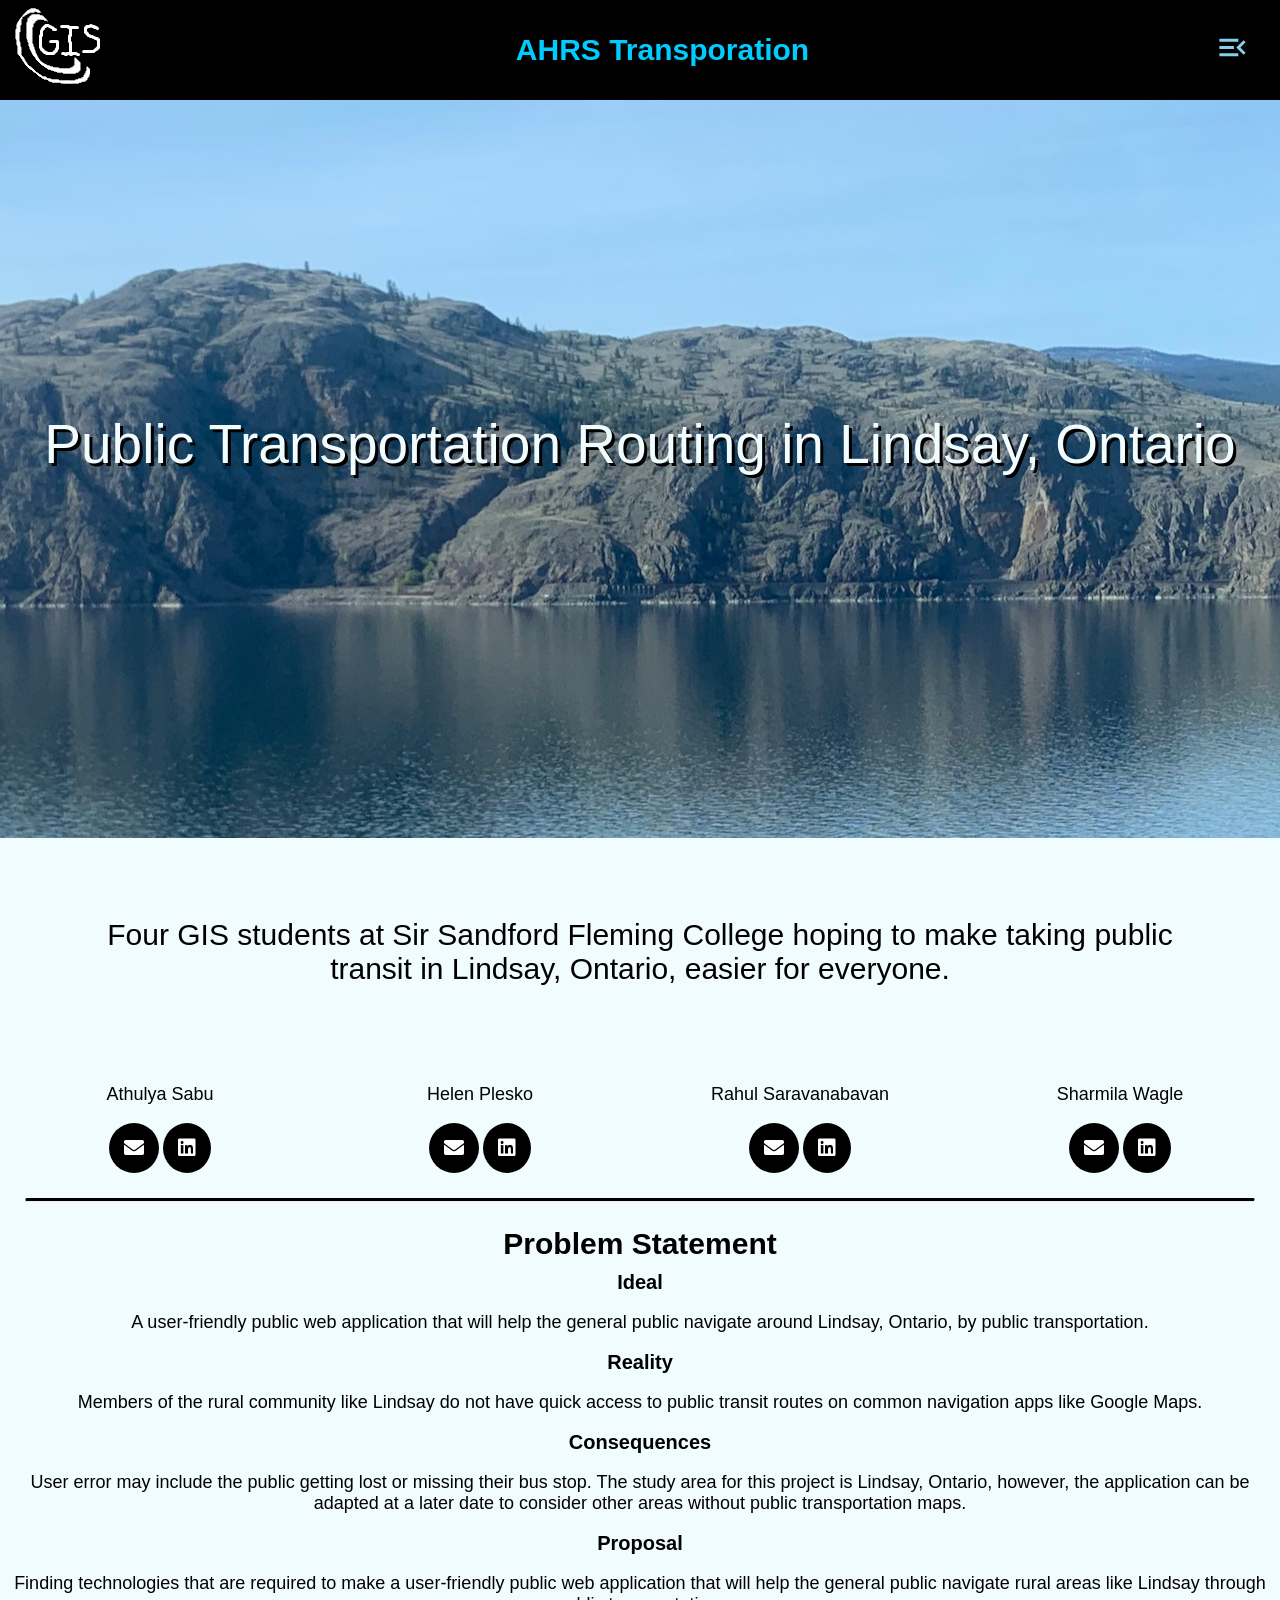
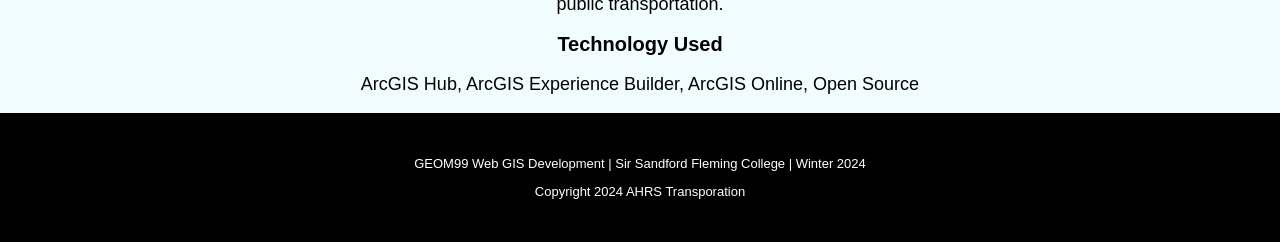
==== index.html @ e41e7b85 "gtyht" ====
<!DOCTYPE html>
<html lang="en">
<head>
    <title>AHRS Transporation</title>
    <link rel="stylesheet" href="style.css"> 
    <script src="script.js"></script>
    <meta charset="UTF-8">
    <meta name="viewport" content="width=device-width, initial-scale=1">
	<!-- External link to font awesome icons (social media icons in the footer and stars and quotation marks on client testimonials page) -->
	<link rel="stylesheet" href="https://cdnjs.cloudflare.com/ajax/libs/font-awesome/5.15.3/css/all.min.css">
</head>

<body>
    <!-------------------
    - Owner : Rahul Saravanabavan
    - Date  : Nov 28 (template)
    - From  : https://www.w3schools.com/html/html_intro.asp
    --------------------->
<header>
        <nav>
            <img src="img/gislogo.png" alt="GIS Logo" class="logo">
	    <h1><a href="index.html" class="active-page">AHRS Transporation</a></h1>
            <ul class="sidebar">
                <li onclick=hideSidebar()><a href="#"><svg xmlns="http://www.w3.org/2000/svg" height="35" viewBox="0 -960 960 960" width="35"><path d="m256-240-56-56 384-384H240v-80h480v480h-80v-344L256-240Z"/></svg></a></li>
                <li><a href="cartography.html">Steps</a></li>
                <li><a href="programming.html">Programming</a></li>
                <li><a href="surveying.html">Surveying And CAD Mapping</a></li>
                <li><a href="databases.html">DataBase</a></li>
                <li><a href="geodesy.html">Geodesy</a></li>
                <li><a href="remotesensing.html">Remote Sensing</a></li>
            </ul>
            <ul>
                <li class="hide"><a href="cartography.html">Steps</a></li>
                <li class="hide"><a href="programming.html">Programming</a></li>
                <li class="hide"><a href="surveying.html">Surveying And CAD Mapping</a></li>
                <li class="hide"><a href="databases.html">DataBase</a></li>
                <li class="hide"><a href="geodesy.html">Geodesy</a></li>
                <li class="hide"><a href="remotesensing.html">Remote Sensing</a></li>
                <li class="hamburger-button" onclick=showSidebar() ><a href="#"><svg xmlns="http://www.w3.org/2000/svg" height="35" viewBox="0 -960 960 960" width="35"><path d="M120-240v-80h520v80H120Zm664-40L584-480l200-200 56 56-144 144 144 144-56 56ZM120-440v-80h400v80H120Zm0-200v-80h520v80H120Z"/></svg></a></li>
            </ul>
        </nav>
</header>


    <!--*** End Owner: Rahul Saravanabavan *** -->
	
    <!-------------------
    - Owner: Helen Plesko
    - Date: April 10, 2024
	- Section: PROBLEM STATEMENT
    - Inspiration: 	layout, https://www.w3schools.com/html/html_intro.asp
					email links, https://www.w3schools.com/html/tryit.asp?filename=tryhtml_links_email
					font awesome free icons, https://fontawesome.com/v5/search?m=free
    --------------------->
    <div id="main-content-landing">
        <h1 id="landing-Header">Public Transportation Routing in Lindsay, Ontario</h1>
    </div>

    <div id="section-landing">
        <p>Four GIS students at Sir Sandford Fleming College hoping to make taking public transit in Lindsay, Ontario, easier for everyone.</p>
    </div>
    
	<div class="row">
		<div class="column">
			<p class="name">Athulya Sabu</p>
			<a href="mailto:athulya.sabu@flemingcollege.ca" class="fas fa-envelope" title="Athulya's Fleming email" target="_blank"></a>
			<a href="https://twitter.com/" class="fab fa-linkedin" title="Athulya's LinkedIn page" target="_blank"></a>
		</div>
		<div class="column">
			<p class="name">Helen Plesko</p>
			<a href="mailto:helen.plesko@flemingcollege.ca" class="fas fa-envelope" title="Helen's Fleming email" target="_blank"></a>
			<a href="https://www.linkedin.com/in/helenplesko/" class="fab fa-linkedin" title="Helen's LinkedIn page" target="_blank"></a>
		</div>
		<div class="column">
			<p class="name">Rahul Saravanabavan</p>
			<a href="mailto:rahul.saravanabavan@flemingcollege.ca" class="fas fa-envelope" title="Rahul's Fleming email" target="_blank"></a>
			<a href="https://www.linkedin.com/in/rahulsaravanabavan/" class="fab fa-linkedin" title="Rahul's LinkedIn page" target="_blank"></a>
		</div>
		<div class="column">
			<p class="name">Sharmila Wagle</p>
			<a href="mailto:sharmila.wagle@flemingcollege.ca" class="fas fa-envelope" title="Sharmila's Fleming email" target="_blank"></a>
			<a href="https://www.linkedin.com/in/sharmila-wagle/" class="fab fa-linkedin" title="Sharmila's LinkedIn page" target="_blank"></a>
		</div>
	</div>
	
	<hr class="rounded">
	
	<div class="problemstatement">
		<h2>Problem Statement</h2>
		
		<h3>Ideal</h3>
		<p>A user-friendly public web application that will help the general public navigate around Lindsay, Ontario, by public transportation.</p>
		
		<h3>Reality</h3>
		<p>Members of the rural community like Lindsay do not have quick access to public transit routes on common navigation apps like Google Maps. </p>
		
		<h3>Consequences</h3>
		<p>User error may include the public getting lost or missing their bus stop. The study area for this project is Lindsay, Ontario, however, the application can be adapted at a later date to consider other areas without public transportation maps. </p>
		
		<h3>Proposal</h3>
		<p>Finding technologies that are required to make a user-friendly public web application that will help the general public navigate rural areas like Lindsay through public transportation.</p>
		
		<h3>Technology Used</h3>
		<p>ArcGIS Hub, ArcGIS Experience Builder, ArcGIS Online, Open Source</p>
	</div>
<!-- *** Helen Content Section End *** -->
    	
<!-- --------------------
- Owner: 	Helen Plesko
- Date:		April 10, 2024
- Section:	FOOTER
- Inspired By: 	https://www.evarigisconsulting.com/
				https://www.w3schools.com/html/html_layout.asp
--------------------- -->
<footer>
	<div class="footertext">
		<p>GEOM99 Web GIS Development | Sir Sandford Fleming College | Winter 2024</p>
		<p>Copyright 2024 AHRS Transporation</p>
	</div>
</footer>
<!-- *** Helen Footer Section End *** -->

</body>
</html>
---- style.css ----
/* The stylesheet for the group project*/
/* 
- Owner: Rahul Saravanabavan
- Date: Nov 28 2023
--------------------------------
*/

/*Make all images responsive*/
img {
    display: block;
    margin-left: auto;
    margin-right: auto;
}

/* Our h1 tag is the landing page for our website so that we have hover and a tag for it*/
h1{
    margin-left: 0px !important;
    font-family: Helvetica, sans-serif;
    font-weight: normal;
    font-size: 30px;
    position: relative;
}
h1 a{
    text-decoration: none;
    color: #f1fcff;
    font-weight: bold;
    display: flex;
}
h1 a:hover{
    color: rgb(0, 204, 255);
}
.active-page {
    color: rgb(0, 204, 255);
}
/* This header contains the nav bar which is fixed*/
header{
    font-family: "Crimson Text", serif;
    font-size: 17px;
    position: fixed;
    left: 0;
    top: 0;
    height: 10px;
    font-family: sans-serif;
    z-index: 10;
}
/* The Nav Bar has our subsequent pages which also has our */
nav{
    display: flex;
    background-color: #000;
    width: 100%;
    position: fixed;
    margin: 0;
    padding: 0;
    align-items: center;
    justify-content: space-between;
    float: right;
}

nav ul {
    padding-left: 0px;
}

nav ul li{
    display: inline-block;
    list-style: none;
    margin: 5px 10px;
    padding-right: 20px;
}
/* This modifies the hover text of our subsequent pages*/
nav ul li a{
    text-decoration: none;
    color: #f1fcff;
    font-weight: bold;
    text-shadow: 0px 0px 7px black;
}
/* I we hover on each page title we have a hover effect which is excecuted by the below code*/
nav ul li a:hover{
    color: rgb(0, 204, 255);
}
/* For the logo we have made it look rounder */
.logo{
    margin: 0px;
    border-radius: 50%;
    padding-left: 10px;
}
/* This is the side bar which has the responsive navbar pops at right*/
.sidebar{
    position: fixed;
    top:0%;
    right: 0%;
    height: 100vh;
    width: 250px;
    z-index: 999;
    background-color:rgb(148, 148, 148, 0.2);
    backdrop-filter: blur(10px);
    box-shadow: -10px 0 10px rgba(24, 69, 106, 0.1);
    display: flex;
    flex-direction: column;
    align-items: flex-start;
    justify-content: flex-start; 
    display: none; /* determines the sidebar space between alter before use*/
}
.sidebar li{
    margin-bottom: 10px;
}
/* This is the button for the menubar*/
.hamburger-button{
    display: none;
}
/* SVG file is the responsive menu bar menu and close items */
svg{
    fill:skyblue;
}
.sub-menu{
    display: inline;
    margin-top: 150px;
    position: fixed;
    border-top: #09c0f3;
    border-style: ridge;
    background-color: #000;
}
/* These are the media query for reponsive design which was driven from the w3schools responsive hamburger navbar*/
/* When the screen hits the width of 1470 px which is the first breaking point it displays the hamburger menu item*/
@media (max-width: 1470px){
    .hide{
        display: none;
    }
    .hamburger-button{
        display: block;
    }
}
/* When the screen hits the width of 550 px which is the second breaking point it shirnks the logo*/
@media  (max-width: 550px){
    .logo{
        height: 50px;
        width: 50px;
    }
    .sub-menu{
        margin-top: 130px;
        width: 100%;
    }
    .sub-menu a{
        margin-left: 30px;
    }
}
@media  (min-width: 650px){
    .sidebar{
       display: none;
    }
}
/* if the creen attains the minimum width of 350px the h1 padding left increases*/
@media (min-width: 350px){
    h1 {
        padding-left:10px;
    }
}
@media (max-width: 340px){
    .sub-menu a{
        font-size: small;
    }
}
/* The following are the picture native resolution which is resized and holds its size while being shrinked*/
.raster{
    margin-left:20%;
    font-family: Cambria, Cochin, Georgia, Times, 'Times New Roman', serif;
    font-size: 35px;
}
.SA1{
    max-width: 470px;
    max-height: 300px;
    width: 80%;
}
/* The following are the picture native resolution which is resized and holds its size while being shrinked*/
.SA2{
    max-width: 477px;
    max-height: 300px;
    width: 80%;
}
.SA3{
    max-width: 481px;
    max-height: 300px;
    width: 80%;
}
.SA4Raster{
    max-width: 486px;
    max-height: 300px;
    width: 80%;
}
.SA4Vector{
    max-width: 349px;
    max-height: 300px;
    width: 80%;
}
/* The following are the picture native resolution which is resized and holds its size while being shrinked*/
.GV1{
    max-width: 466px;
    max-height: 300px;
    width: 80%;
}
.GV2,.GV3{
    max-width: 463px;
    max-height: 300px;
    width: 80%;
}
.GV4{
    max-width: 460px;
    max-height: 300px;
    width: 80%;
}
/* The following are the picture native resolution which is resized and holds its size while being shrinked*/
.AI1{
    max-width: 466px;
    max-height: 300px;
    width: 80%;
}
.AI2{
    max-width: 464px;
    max-height: 300px;
    width: 80%;
}
.AI3Quality,.AI3Quality{
    max-width: 463px;
    max-height: 300px;
    width: 80%;
}
/* End Owner: Rahul Saravanabavan */

/* 
- Owner: Thiluxsaan Puvanendran
- Date: Nov 22 2023
*/
body{
    background-color: #f1fcff;
    margin: 0px;
}
/* End Owner: Thiluxsaan Puvanendran */

/*
- Owner : Jackson Mitchell
- Date  : Nov 22 (Margins) Nov 30 (Flex box)
- flex box https://www.w3schools.com/css/css3_flexbox.asp
*/
#main-content,#main-content-landing {
    margin: auto;
    margin-top: 150px;
    width: 80%;
}

.section,#section-landing {
    display: flex;
    flex-wrap: wrap;
    margin-top: 50px;
    margin-bottom: 50px;
}
/* End Owner: Jackson Mitchell */

/* 
- Owner: Thiluxsaan Puvanendran
- Date: Nov 22 2023
- Font size and style
--------------------------------
- Owner: Jackson Mitchell
- Date Nov 22 2023
- margins
*/
/* these are the h2 and h3 of our every page*/
h2{
    font-family: Helvetica, sans-serif;
    color: #000000;
    font-weight: normal;
    font-size:30px;
    margin-top: 5px;
    margin-bottom: 5px;
}
h3{
    font-family: Helvetica, sans-serif;
    color: #000000;
    font-weight: normal;
    font-size: 20px;
    margin-top: 10px;
    margin-bottom: 15px;
    flex: 0 0 100%;
	
}
p{ 
    font-family: Helvetica, sans-serif;
    color: #000000;
    font-weight: normal;
    font-size:18px;
}
/* End Owner: Thiluxsaan Puvanendran */
/* End Owner: Jackson Mitchell */

/* Modifies the h4 class to have a 10px upper margin, colorized text that is bolded, and an 18 point font size */
h4 {
    margin-bottom: 0px;
    margin-top: 10px;
    color: #f1fcff;
    font-weight: bold;
    font-size: 18px;
}

/* Sets a 20px top margin and a 16 point font size for the line of text at the bottom of the footer. */
#team {
    margin-top: 20px;
    font-size: 16px;
}

/* Sets margins and font size for photo captions */
.caption{ 
    margin-left: auto;
    margin-right: auto;
    font-size:14px;
}

/* ID used to display treesurveydata.png in its native resolution */
#db1 {
    max-width: 842px;
    max-height: 436px;
    width: 70%;
    height: auto;
}

/* ID used to display treedatabase.png in its native resolution */
#db2 {
    max-width: 868px;
    max-height: 513px;
    width: 70%;
    height: auto;
}

/* ID used to display tylerwebsite.png in its native resolution */
#wd1 {
    max-width: 1116px;
    max-height: 164px;
    height: auto;
    width: 85%;
}

/* ID used to display luxwebsite.png in its native resolution */
#wd2 {
    max-width: 1127px;
    max-height: 87px;
    height: auto;
    width: 85%;
}

/* ID used to display jacksonwebsite.png in its native resolution */
#wd3 {
    max-width: 1142px;
    max-height: 80px;
    height: auto;
    width: 85%;
}
    
/* End Owner: Tyler Rubini */

/* Jackson Images
source https://www.w3schools.com/howto/howto_css_image_center.asp
*/
/* These are the pictures which are in native resolution */
.jimg {
    max-width: 600px; 
    max-height: 400px;
    width: 50%;
}

#ac1 {
    max-width: 1000px;
    max-height: 625px;
    width: 70%;
    height: auto;
}
#ac2 {
    max-width: 800px;
    max-height: 507px;
    width: 70%;
    height: auto;
}
#ac3 {
    max-width: 895px;
    max-height: 660px;
    width: 70%;
    height: auto;
}
#gb1 {
    max-width: 895px;
    max-height: 660px;
    width: 70%;
    height: auto;
}
	
#gb2 {
    max-width: 1000px;
    max-height: 649px;
    width: 70%;
    height: auto;
}

/*Ul tag has font size of 25px and font being Times New Roman*/
.lux-lists {
	font-size:18px;
	font-family: Helvetica, sans-serif;
	list-style-type: circle;
	
}


.dark-mode { 
	background-color: #333333;
	color: #f1fcff;
}

.button { 
	background-color: black;
	color: white;
	border: 2px solid white;
	font-family: "Crimson Text", serif;
	
}

.button:hover {
	background-color: black;
	color: #00ccff;
}

.dark-mode h1 {
	color: white;
}

.dark-mode p {
	color: white;
}

.dark-mode h3 {
	color: white;
}

.dark-mode h2 {
	color: white;
}

/*Ul li is list element and the element is being manipulated to have padding on each listed item in the unorder list.*/
.lux-lists li{
	padding: 18px;
}
.as{
	flex:0 0 100%;
}
/*
- Owner: Jackson Mitchell
- Date Dec 4 2023
- Specific CSS For Landing Page (index)
- https://www.w3schools.com/html/html_images_background.asp
- https://www.w3schools.com/cssref/css3_pr_text-shadow.php
*/
#main-content-landing {
    background-image: url('img/mount.jpg');
    background-position: center;
    padding-top: 375px;
    padding-bottom: 325px;
    margin: 0px;
    width: 100%;
    text-align: center;
}

#landing-Header {
    font-family: Helvetica, sans-serif;
    color: #f1fcff;
    font-size: 55px;
    font-weight: normal;
    text-shadow: 3px 3px #000000;
    padding: 0px;

}

#section-landing {
    text-align: center;
    margin-left: auto;
    margin-right: auto;
    width: 85%;
}
#section-landing p {
    font-size: 30px;
}
/*
- Owner: Jackson Mitchell
- Date Nov 30 2023
- adding break point and css to adjust for small screens
- https://www.w3schools.com/howto/howto_css_media_query_breakpoints.asp
*/
@media only screen and (max-width: 550px) {
    h1{
        font-size: 20px;
    }

    #main-content-landing {
        padding-top: 150px;
        padding-bottom: 100px;
    }

    #landing-Header {
        font-size: 40px;
    }
/* This is the responsive section for our footer which has the flex display and direction to coloumn  so that if the page attains the maximum width of 550px it transforms to the coloumn*/
    #section-landing p {
        font-size: 20px;
    }
    .row {
        display: flex;
        flex-wrap: wrap;
        flex-direction: column;
        align-items: center;
    }
    .column {
        width: 100%;
    }
}
/* Owner: Parkavi Shanmugam
   Date: Dec 06 2023 */

.par-list {
    font-size:20px;
    list-style-type: decimal;
    padding: 20px;
}
#py1 {
    max-width: 1600px;
    max-height: 1200px;
    height: auto;
    width: 80%;
}
.rm1 {
    max-width: 1443px;
    max-height: 952px;
    height: auto;
    width: 80%;
}
.rm2 {
    max-width: 1560px;
    max-height: 691px;
    height: auto;
    width: 80%;
}
.rm3 {
    max-width: 1560px;
    max-height: 982px;
    height: auto;
    width: 80%;
}
.rm4 {
    max-width: 1567px;
    max-height: 855px;
    height: auto;
    width: 80%;
}

/* End Owner: Parkavi Shanmugam */

/*
Owner: Helen Plesko
Date: April 10, 2024
*/
/* Customization of problem statement fonts */
.problemstatement h2 {
    font-family: Helvetica, sans-serif;
    color: #000000;
    font-weight: bold;
    font-size:30px;
    margin-top: 5px;
    margin-bottom: 5px;
	text-align: center;
}
.problemstatement h3 {
    font-family: Helvetica, sans-serif;
    color: #000000;
    font-weight: bold;
    font-size: 20px;
    margin-top: 10px;
    margin-bottom: 15px;
    flex: 0 0 100%;
	text-align: center;
}
.problemstatement p { 
    font-family: Helvetica, sans-serif;
    color: #000000;
    font-weight: normal;
    font-size:18px;
	text-align: center;
}

/* Customization of dividing lines */
hr.rounded {
	border-radius: 6px;
	border-top: 3px solid #000;
	margin: 25px;
}

/* Customization of footer background */
footer {
	position: static;
	background-color: #000;
	padding-top: 30px;
	padding-bottom: 30px;
}

/* Customization of footer p element */
.footertext p {
	color: #FFF;
	text-align: center;
	font-weight: normal;
	font-size: 13px;
	font-family: helvetica, arial, sans-serif;
}

/* Sets the colour and font size of the names in the footer. Also sets a 0px bottom margin to simulate a line break without an HTML tag */
.name p {
    margin-bottom: 0px;
    color: #000;
    font-size: 22px;
	text-align: center;
	font-weight: bold;
}

/* Sets the width and text colour for the columns that make up the footer */
.column {
    float: left;
    width: 25%;
	text-align: center;
}

/* Creates a pseudo-element that resets the floats for any elements that come after this part of the footer */
.row:after {
    content: "";
    display: table;
    clear: both;
}

/* Customization of social icons */
.fab, .fas {
	padding: 15px;
	font-size: 20px;
	text-align: center;
	text-decoration: none;
	border-radius: 50%;
	transition: .3s ease-in-out;
}

/* Customization of social icon - makes icon semi-transparent when user hovers over it */
.fab:hover, .fas:hover{
    opacity: 0.5;
}

/* Customization of footer Facebook icon */
.fa-envelope {
	background: #000;
	color: #FFF;
}

/* Customization of footer Twitter icon */
.fa-linkedin {
	background: #000;
	color: #FFF;
}

/* End Owner: Helen Plesko */
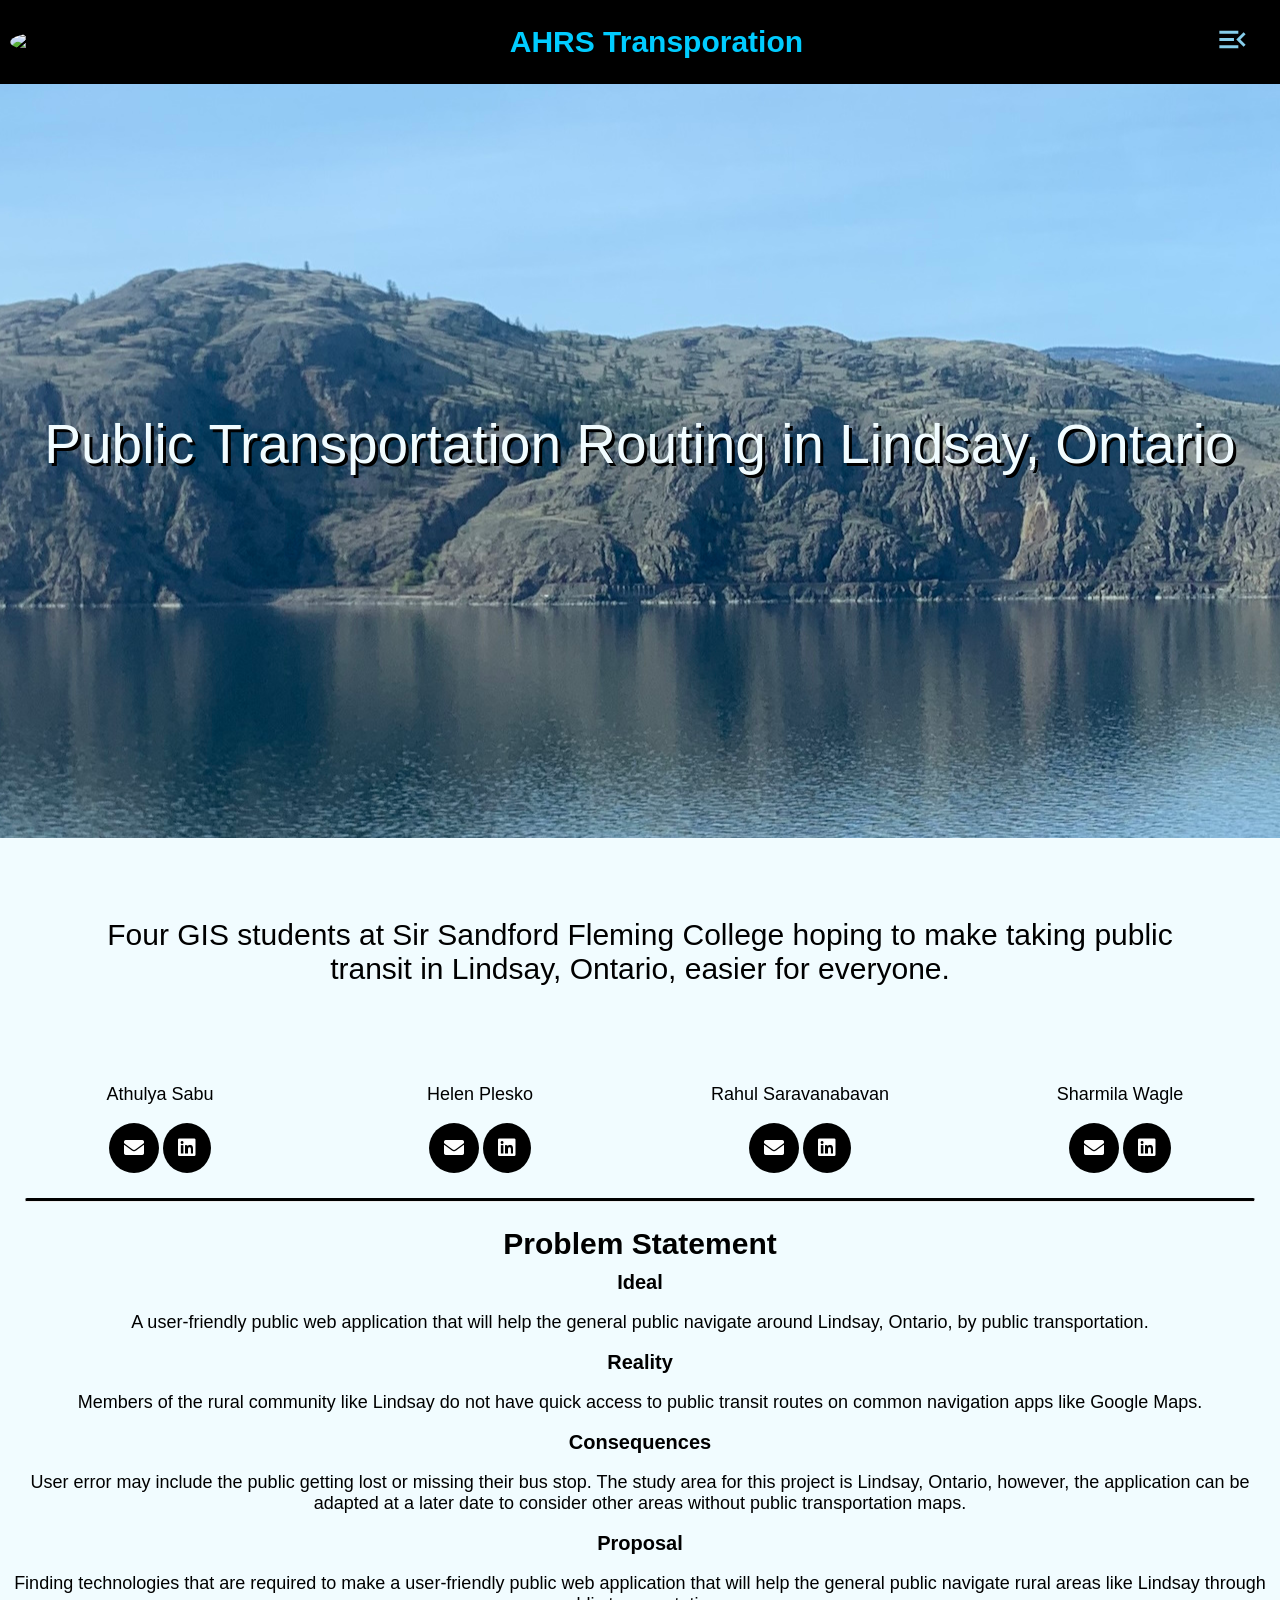
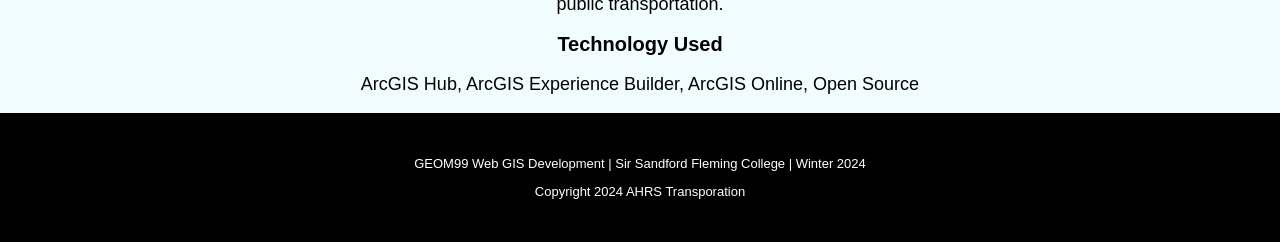
==== commit 2077023e: "fetch" ====
--- a/index.html
+++ b/index.html
@@ -18,11 +18,11 @@
     --------------------->
 <header>
         <nav>
-            <img src="img/gislogo.png" alt="GIS Logo" class="logo">
+            <img src="img/Buslogo.png" alt="GIS Logo" class="logo">
 	    <h1><a href="index.html" class="active-page">AHRS Transporation</a></h1>
             <ul class="sidebar">
                 <li onclick=hideSidebar()><a href="#"><svg xmlns="http://www.w3.org/2000/svg" height="35" viewBox="0 -960 960 960" width="35"><path d="m256-240-56-56 384-384H240v-80h480v480h-80v-344L256-240Z"/></svg></a></li>
-                <li><a href="cartography.html">Steps</a></li>
+                <li><a href="cartography.html">Cartography</a></li>
                 <li><a href="programming.html">Programming</a></li>
                 <li><a href="surveying.html">Surveying And CAD Mapping</a></li>
                 <li><a href="databases.html">DataBase</a></li>
@@ -30,7 +30,7 @@
                 <li><a href="remotesensing.html">Remote Sensing</a></li>
             </ul>
             <ul>
-                <li class="hide"><a href="cartography.html">Steps</a></li>
+                <li class="hide"><a href="cartography.html">Cartography</a></li>
                 <li class="hide"><a href="programming.html">Programming</a></li>
                 <li class="hide"><a href="surveying.html">Surveying And CAD Mapping</a></li>
                 <li class="hide"><a href="databases.html">DataBase</a></li>
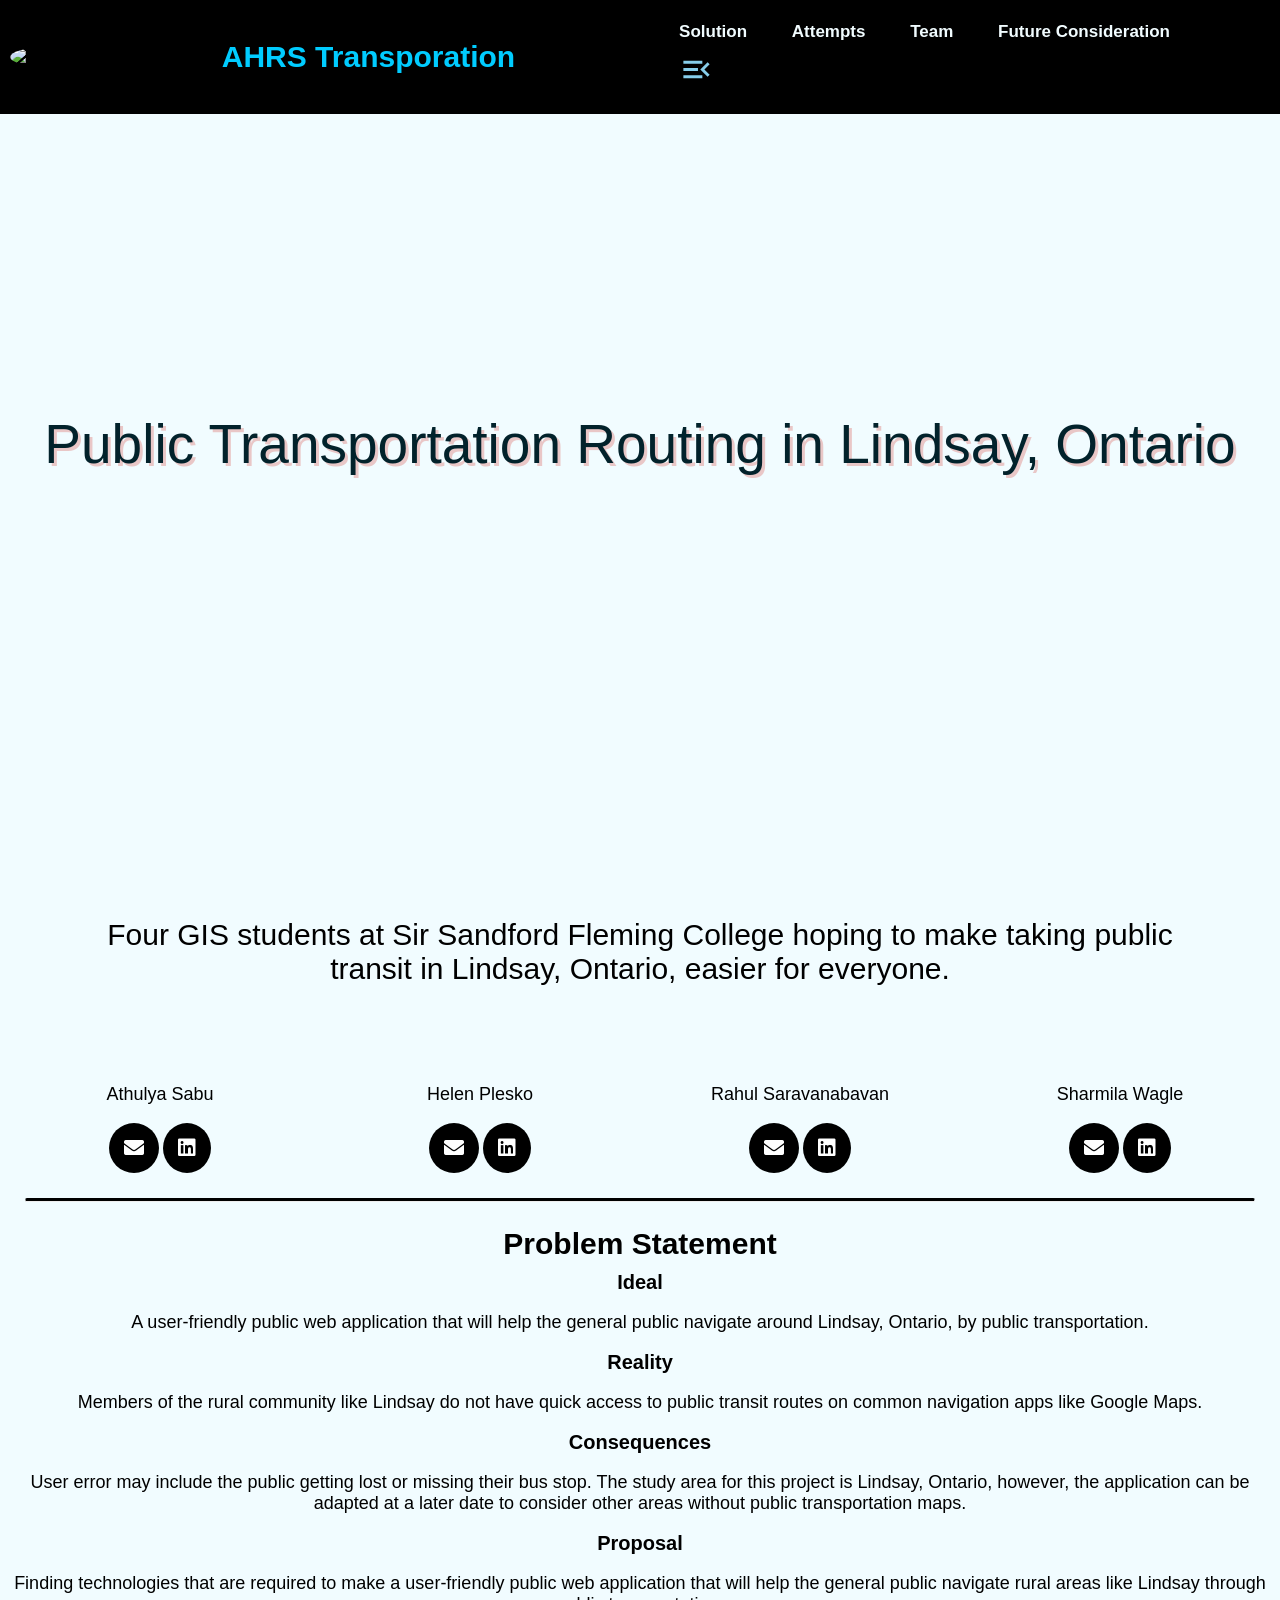
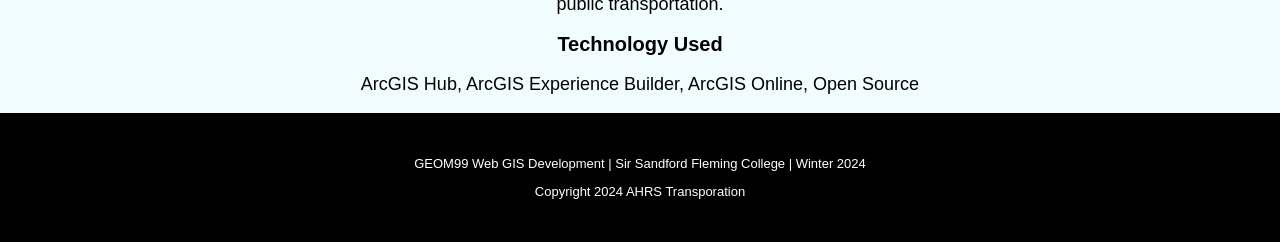
==== commit 6a43a7c5: "Add files via upload Added every changed files" ====
--- a/index.html
+++ b/index.html
@@ -18,24 +18,20 @@
     --------------------->
 <header>
         <nav>
-            <img src="img/Buslogo.png" alt="GIS Logo" class="logo">
+            <img src="img/gislogo.png" alt="GIS Logo" class="logo">
 	    <h1><a href="index.html" class="active-page">AHRS Transporation</a></h1>
             <ul class="sidebar">
                 <li onclick=hideSidebar()><a href="#"><svg xmlns="http://www.w3.org/2000/svg" height="35" viewBox="0 -960 960 960" width="35"><path d="m256-240-56-56 384-384H240v-80h480v480h-80v-344L256-240Z"/></svg></a></li>
-                <li><a href="cartography.html">Cartography</a></li>
-                <li><a href="programming.html">Programming</a></li>
-                <li><a href="surveying.html">Surveying And CAD Mapping</a></li>
-                <li><a href="databases.html">DataBase</a></li>
-                <li><a href="geodesy.html">Geodesy</a></li>
-                <li><a href="remotesensing.html">Remote Sensing</a></li>
+                <li><a href="solution.html">Solution</a></li>
+                <li><a href="attempts.html">Attempts</a></li>
+                <li><a href="team.html">Team</a></li>
+                <li><a href="future.html">Future Consideration</a></li>
             </ul>
             <ul>
-                <li class="hide"><a href="cartography.html">Cartography</a></li>
-                <li class="hide"><a href="programming.html">Programming</a></li>
-                <li class="hide"><a href="surveying.html">Surveying And CAD Mapping</a></li>
-                <li class="hide"><a href="databases.html">DataBase</a></li>
-                <li class="hide"><a href="geodesy.html">Geodesy</a></li>
-                <li class="hide"><a href="remotesensing.html">Remote Sensing</a></li>
+                <li><a href="solution.html">Solution</a></li>
+                <li><a href="attempts.html">Attempts</a></li>
+                <li><a href="team.html">Team</a></li>
+                <li><a href="future.html">Future Consideration</a></li>
                 <li class="hamburger-button" onclick=showSidebar() ><a href="#"><svg xmlns="http://www.w3.org/2000/svg" height="35" viewBox="0 -960 960 960" width="35"><path d="M120-240v-80h520v80H120Zm664-40L584-480l200-200 56 56-144 144 144 144-56 56ZM120-440v-80h400v80H120Zm0-200v-80h520v80H120Z"/></svg></a></li>
             </ul>
         </nav>
--- a/style.css
+++ b/style.css
@@ -6,6 +6,9 @@
 */
 
 /*Make all images responsive*/
+html{
+    scroll-behavior:smooth;
+}
 img {
     display: block;
     margin-left: auto;
@@ -57,7 +60,8 @@
 }
 
 nav ul {
-    padding-left: 0px;
+    padding-right: 80px;
+
 }
 
 nav ul li{
@@ -455,23 +459,25 @@
 - https://www.w3schools.com/cssref/css3_pr_text-shadow.php
 */
 #main-content-landing {
-    background-image: url('img/mount.jpg');
+    background-image: url('img/Transit.jpg');
     background-position: center;
+    background-size: cover;
+    background-attachment: fixed;
     padding-top: 375px;
     padding-bottom: 325px;
     margin: 0px;
     width: 100%;
     text-align: center;
+    z-index: -2;
 }
 
 #landing-Header {
     font-family: Helvetica, sans-serif;
-    color: #f1fcff;
+    color: #02222b;
     font-size: 55px;
     font-weight: normal;
-    text-shadow: 3px 3px #000000;
+    text-shadow: 3px 3px #e9c7c7;
     padding: 0px;
-
 }
 
 #section-landing {
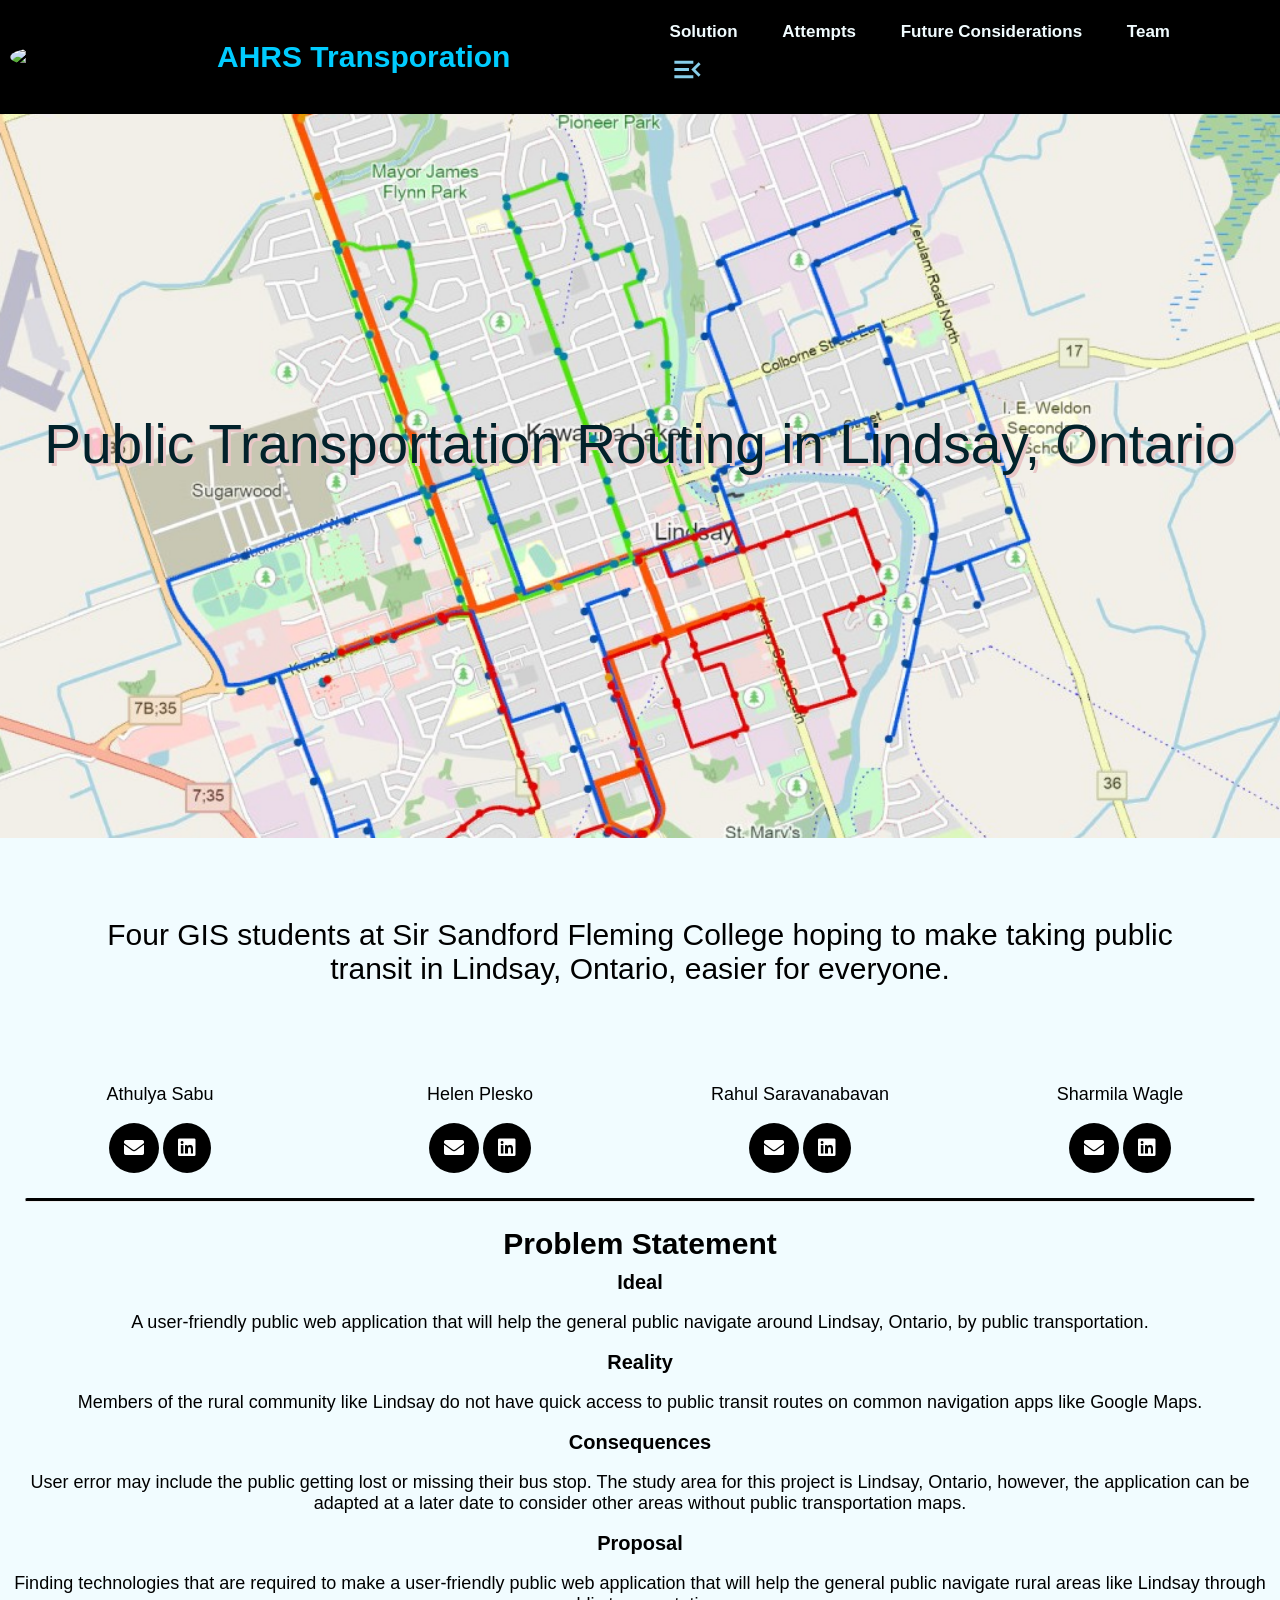
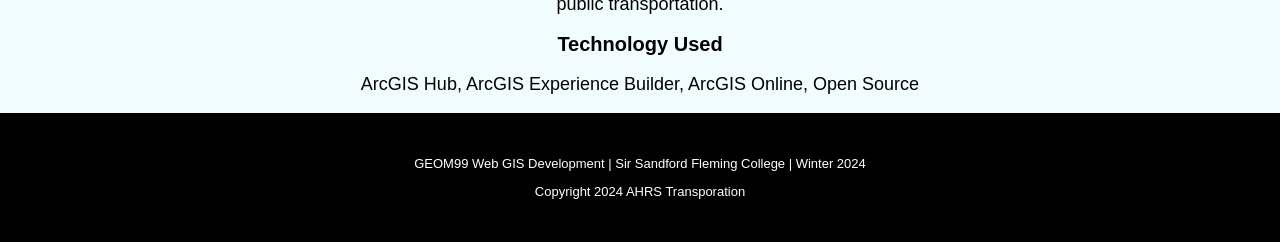
==== commit bcf11b9b: "changing page order" ====
--- a/index.html
+++ b/index.html
@@ -13,31 +13,29 @@
 <body>
     <!-------------------
     - Owner : Rahul Saravanabavan
-    - Date  : Nov 28 (template)
+    - Date  : April 10, 2024
     - From  : https://www.w3schools.com/html/html_intro.asp
     --------------------->
-<header>
-        <nav>
-            <img src="img/gislogo.png" alt="GIS Logo" class="logo">
-	    <h1><a href="index.html" class="active-page">AHRS Transporation</a></h1>
-            <ul class="sidebar">
-                <li onclick=hideSidebar()><a href="#"><svg xmlns="http://www.w3.org/2000/svg" height="35" viewBox="0 -960 960 960" width="35"><path d="m256-240-56-56 384-384H240v-80h480v480h-80v-344L256-240Z"/></svg></a></li>
-                <li><a href="solution.html">Solution</a></li>
-                <li><a href="attempts.html">Attempts</a></li>
-                <li><a href="team.html">Team</a></li>
-                <li><a href="future.html">Future Consideration</a></li>
-            </ul>
-            <ul>
-                <li><a href="solution.html">Solution</a></li>
-                <li><a href="attempts.html">Attempts</a></li>
-                <li><a href="team.html">Team</a></li>
-                <li><a href="future.html">Future Consideration</a></li>
-                <li class="hamburger-button" onclick=showSidebar() ><a href="#"><svg xmlns="http://www.w3.org/2000/svg" height="35" viewBox="0 -960 960 960" width="35"><path d="M120-240v-80h520v80H120Zm664-40L584-480l200-200 56 56-144 144 144 144-56 56ZM120-440v-80h400v80H120Zm0-200v-80h520v80H120Z"/></svg></a></li>
-            </ul>
-        </nav>
-</header>
-
-
+	<header>
+		<nav>
+			<img src="img/gislogo.png" alt="GIS Logo" class="logo">
+			<h1><a href="index.html" class="active-page">AHRS Transporation</a></h1>
+			<ul class="sidebar">
+				<li onclick=hideSidebar()><a href="#"><svg xmlns="http://www.w3.org/2000/svg" height="35" viewBox="0 -960 960 960" width="35"><path d="m256-240-56-56 384-384H240v-80h480v480h-80v-344L256-240Z"/></svg></a></li>
+				<li><a href="solution.html">Solution</a></li>
+				<li><a href="attempts.html">Attempts</a></li>
+				<li><a href="future.html">Future Considerations</a></li>
+				<li><a href="team.html">Team</a></li>
+			</ul>
+			<ul>
+				<li><a href="solution.html">Solution</a></li>
+				<li><a href="attempts.html">Attempts</a></li>
+				<li><a href="future.html">Future Considerations</a></li>
+				<li><a href="team.html">Team</a></li>
+				<li class="hamburger-button" onclick=showSidebar() ><a href="#"><svg xmlns="http://www.w3.org/2000/svg" height="35" viewBox="0 -960 960 960" width="35"><path d="M120-240v-80h520v80H120Zm664-40L584-480l200-200 56 56-144 144 144 144-56 56ZM120-440v-80h400v80H120Zm0-200v-80h520v80H120Z"/></svg></a></li>
+			</ul>
+		</nav>
+	</header>
     <!--*** End Owner: Rahul Saravanabavan *** -->
 	
     <!-------------------
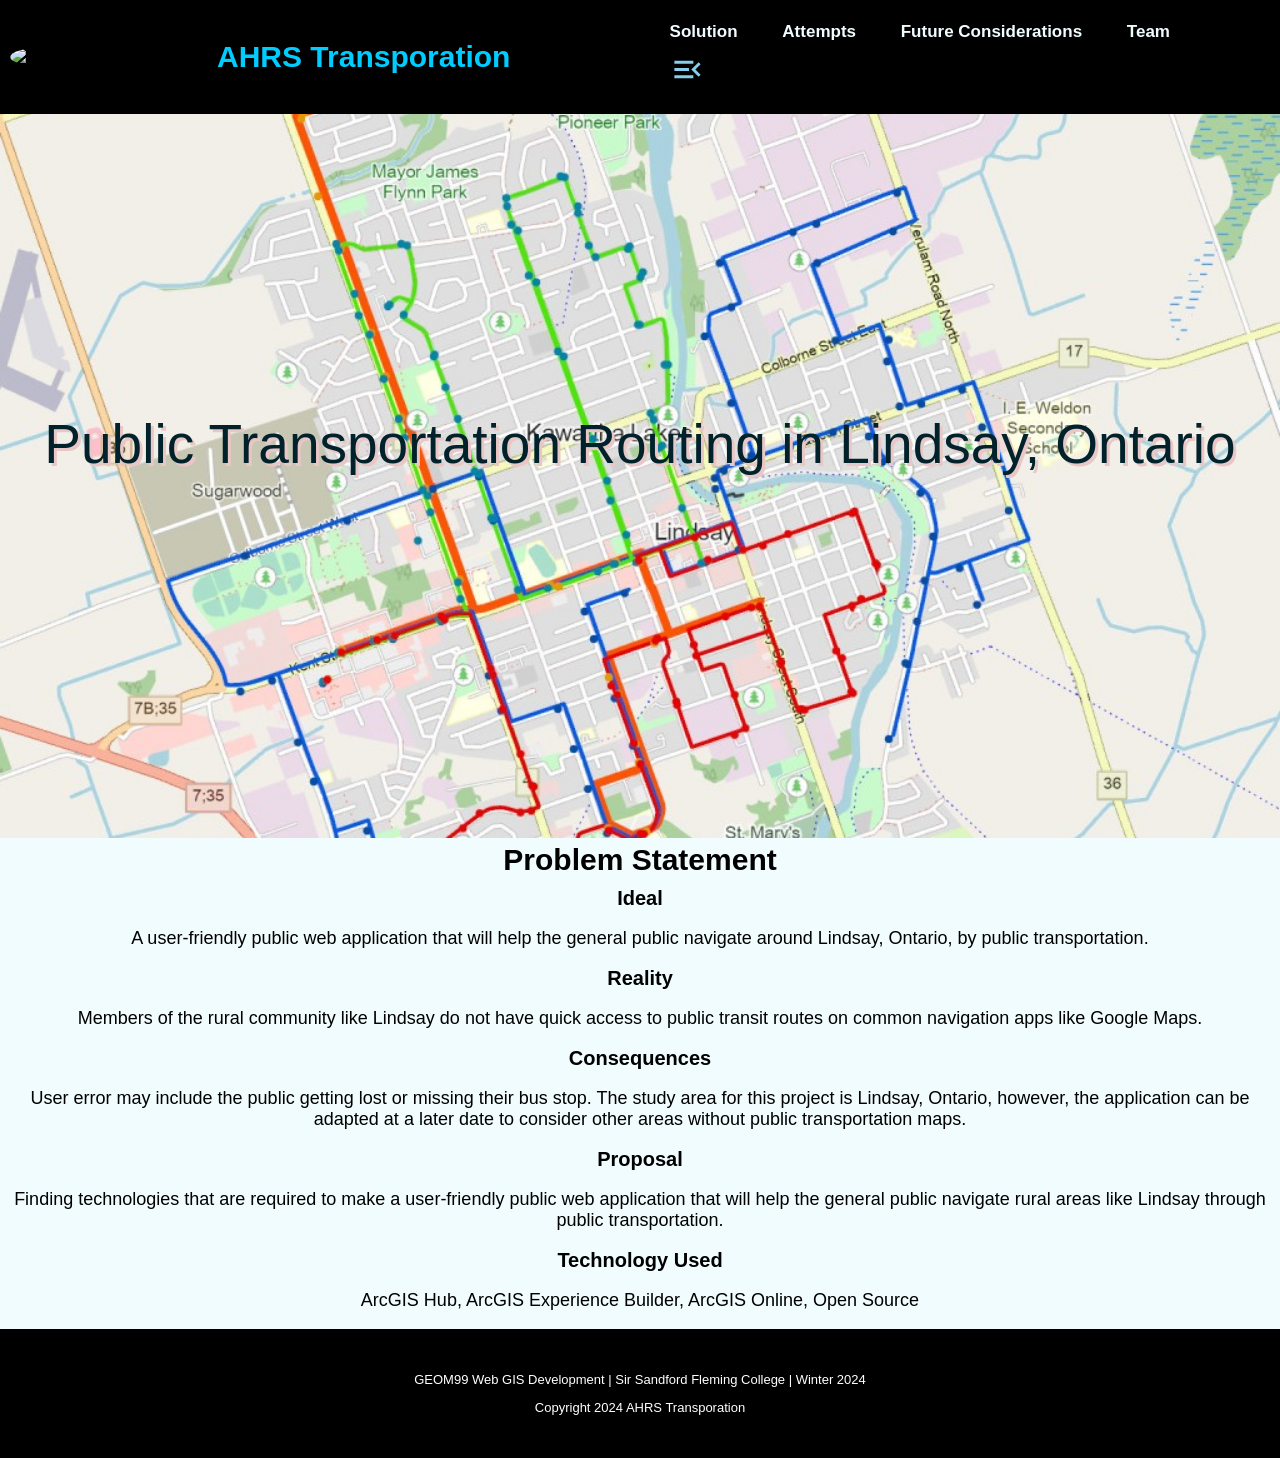
==== commit 4b5ce54a: "editing team page" ====
--- a/index.html
+++ b/index.html
@@ -49,35 +49,6 @@
     <div id="main-content-landing">
         <h1 id="landing-Header">Public Transportation Routing in Lindsay, Ontario</h1>
     </div>
-
-    <div id="section-landing">
-        <p>Four GIS students at Sir Sandford Fleming College hoping to make taking public transit in Lindsay, Ontario, easier for everyone.</p>
-    </div>
-    
-	<div class="row">
-		<div class="column">
-			<p class="name">Athulya Sabu</p>
-			<a href="mailto:athulya.sabu@flemingcollege.ca" class="fas fa-envelope" title="Athulya's Fleming email" target="_blank"></a>
-			<a href="https://twitter.com/" class="fab fa-linkedin" title="Athulya's LinkedIn page" target="_blank"></a>
-		</div>
-		<div class="column">
-			<p class="name">Helen Plesko</p>
-			<a href="mailto:helen.plesko@flemingcollege.ca" class="fas fa-envelope" title="Helen's Fleming email" target="_blank"></a>
-			<a href="https://www.linkedin.com/in/helenplesko/" class="fab fa-linkedin" title="Helen's LinkedIn page" target="_blank"></a>
-		</div>
-		<div class="column">
-			<p class="name">Rahul Saravanabavan</p>
-			<a href="mailto:rahul.saravanabavan@flemingcollege.ca" class="fas fa-envelope" title="Rahul's Fleming email" target="_blank"></a>
-			<a href="https://www.linkedin.com/in/rahulsaravanabavan/" class="fab fa-linkedin" title="Rahul's LinkedIn page" target="_blank"></a>
-		</div>
-		<div class="column">
-			<p class="name">Sharmila Wagle</p>
-			<a href="mailto:sharmila.wagle@flemingcollege.ca" class="fas fa-envelope" title="Sharmila's Fleming email" target="_blank"></a>
-			<a href="https://www.linkedin.com/in/sharmila-wagle/" class="fab fa-linkedin" title="Sharmila's LinkedIn page" target="_blank"></a>
-		</div>
-	</div>
-	
-	<hr class="rounded">
 	
 	<div class="problemstatement">
 		<h2>Problem Statement</h2>
--- a/style.css
+++ b/style.css
@@ -250,7 +250,7 @@
     width: 80%;
 }
 
-.section,#section-landing {
+.section {
     display: flex;
     flex-wrap: wrap;
     margin-top: 50px;
@@ -480,15 +480,7 @@
     padding: 0px;
 }
 
-#section-landing {
-    text-align: center;
-    margin-left: auto;
-    margin-right: auto;
-    width: 85%;
-}
-#section-landing p {
-    font-size: 30px;
-}
+
 /*
 - Owner: Jackson Mitchell
 - Date Nov 30 2023
@@ -620,7 +612,7 @@
 }
 
 /* Sets the colour and font size of the names in the footer. Also sets a 0px bottom margin to simulate a line break without an HTML tag */
-.name p {
+.name h3 {
     margin-bottom: 0px;
     color: #000;
     font-size: 22px;
@@ -669,4 +661,13 @@
 	color: #FFF;
 }
 
+.teamintro {
+    text-align: center;
+    margin-left: auto;
+    margin-right: auto;
+    width: 85%;
+}
+.teamintro h2 {
+    font-size: 30px;
+}
 /* End Owner: Helen Plesko */
